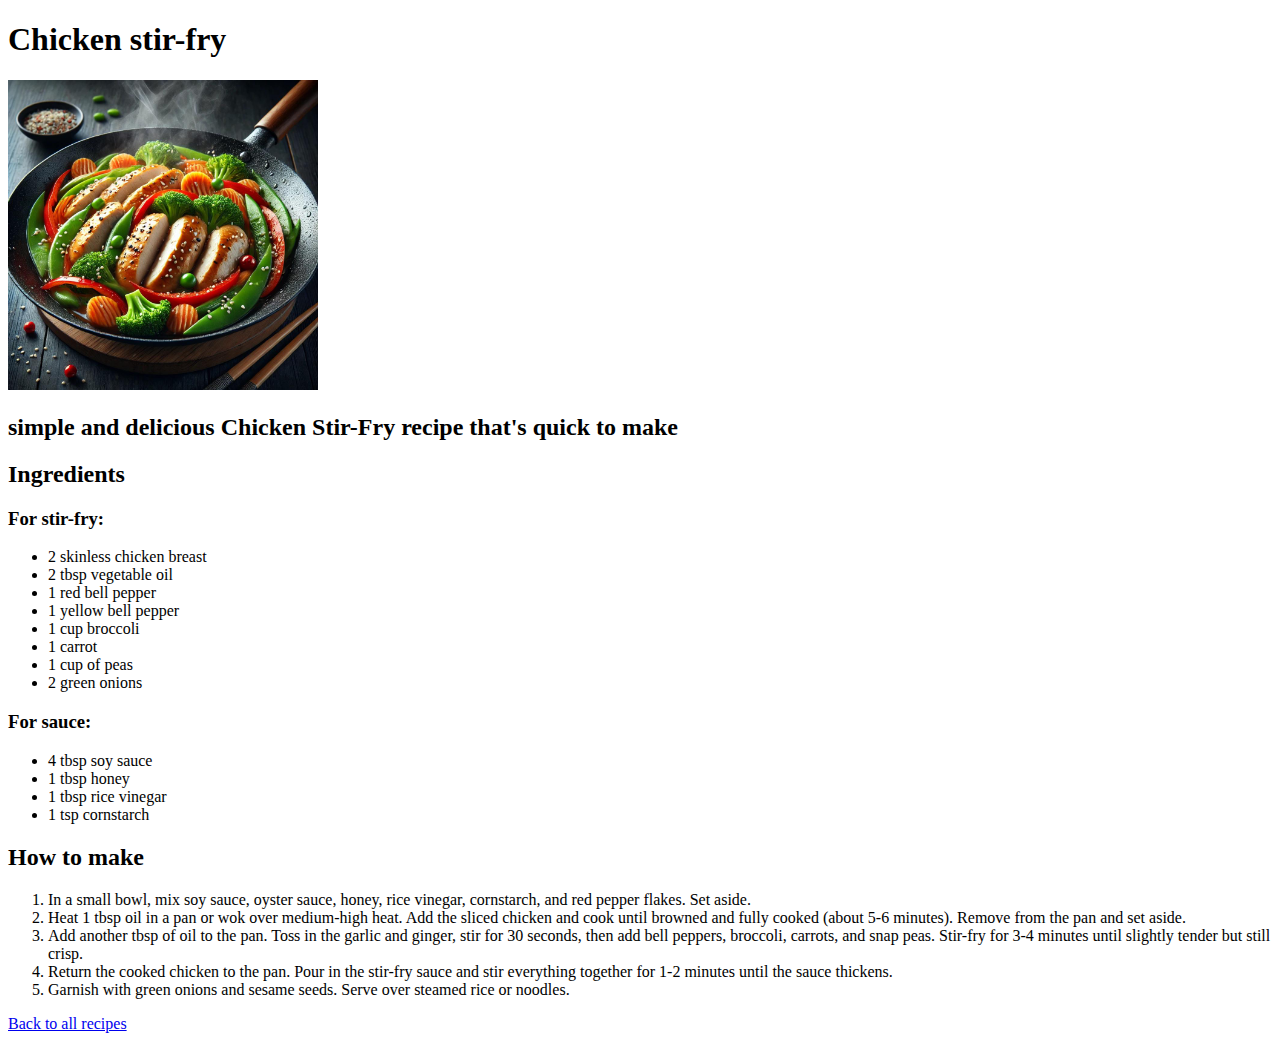
==== recipes/chicken-stir-fry.html @ d503add0 "Add 3 recipes with pictures" ====
<!DOCTYPE html>
<html lang="en">
<head>
    <meta charset="UTF-8">
    <meta name="viewport" content="width=device-width, initial-scale=1.0">
    <title>Chicken stir-fry</title>
    

</head>
<body>

    <h1>Chicken stir-fry</h1>
    <img src="../images/chicken_stir_fry.jpg" alt="stir fry image" height="310" width="310">
    <h2>simple and delicious Chicken Stir-Fry recipe that's quick to make</h2>
    <h2>Ingredients</h2>
    <h3>For stir-fry:</h3>
    <Ul>
        <li>2 skinless chicken breast</li>
        <li>2 tbsp vegetable oil</li>
        <li>1 red bell pepper</li>
        <li>1 yellow bell pepper</li>
        <li>1 cup broccoli</li>
        <li>1 carrot</li>
        <li>1 cup of peas</li>
        <li>2 green onions</li>
    </Ul>
    <h3>For sauce:</h3>
    <ul>
        <li>4 tbsp soy sauce</li>
        <li>1 tbsp honey</li>
        <li>1 tbsp rice vinegar</li>
        <li>1 tsp cornstarch</li>
    </ul>
    <h2>How to make</h2>
    <ol>
        <li>In a small bowl, mix soy sauce, oyster sauce, honey, rice vinegar, 
            cornstarch, and red pepper flakes. Set aside.</li>
        <li>Heat 1 tbsp oil in a pan or wok over medium-high heat. Add the sliced chicken and cook until browned and fully cooked (about 5-6 minutes). 
            Remove from the pan and set aside.</li>
        <li>Add another tbsp of oil to the pan. Toss in the garlic and ginger, stir for 30 seconds, then add bell peppers, broccoli, carrots, and snap peas. 
            Stir-fry for 3-4 minutes until slightly tender but still crisp.</li>
        <li>Return the cooked chicken to the pan. 
            Pour in the stir-fry sauce and stir everything together for 1-2 minutes until the sauce thickens.</li>    
        <li>Garnish with green onions and sesame seeds. Serve over steamed rice or noodles.</li>
    </ol>
</body>

<a href="../index.html">Back to all recipes</a>

</html>
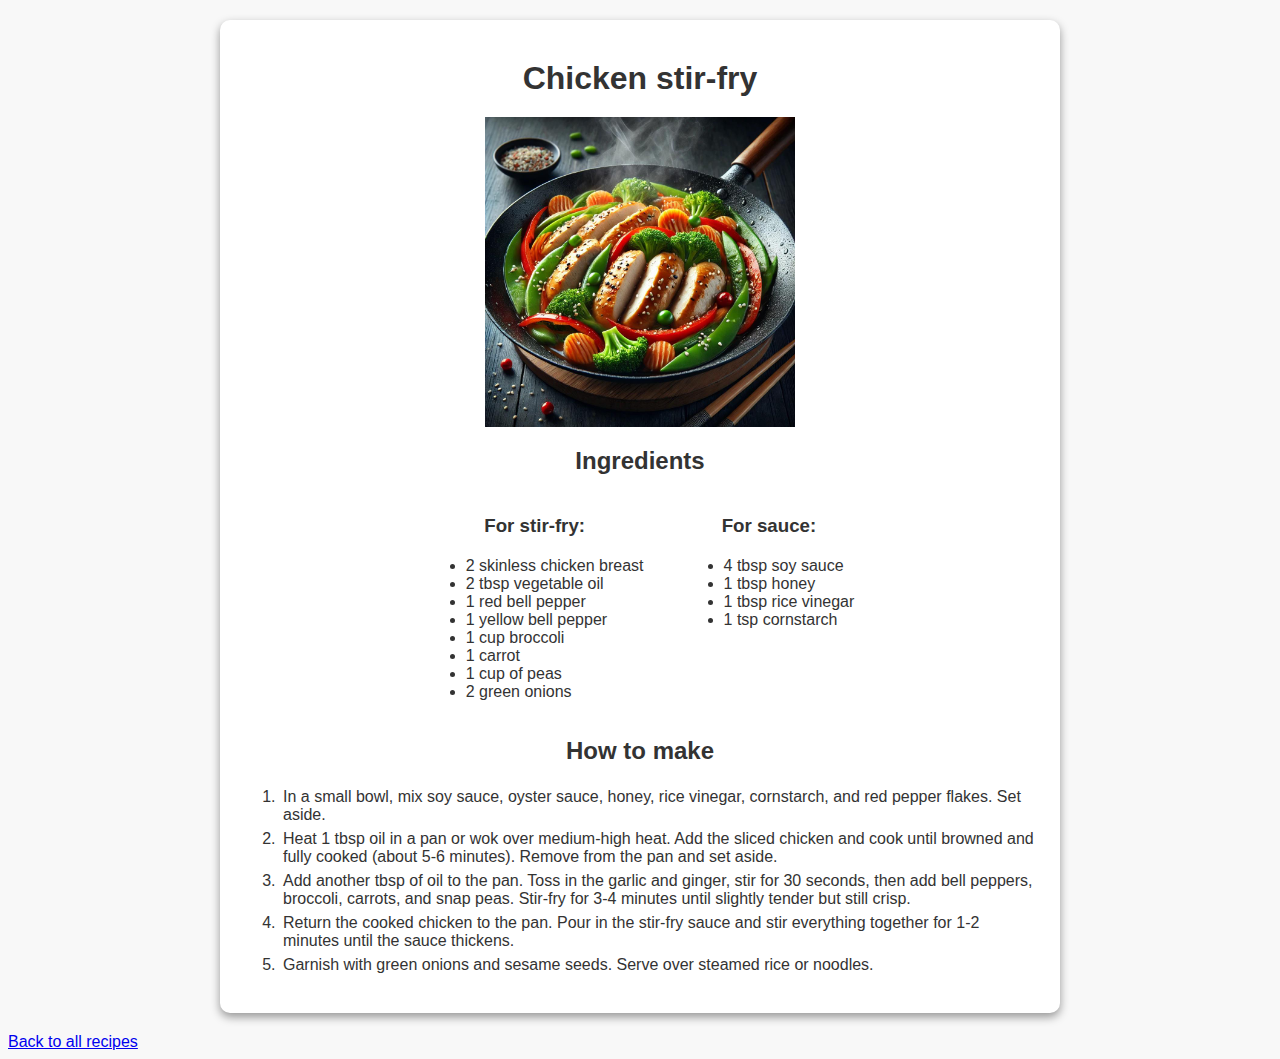
==== commit be88c996: "Add styling" ====
--- a/recipes/chicken-stir-fry.html
+++ b/recipes/chicken-stir-fry.html
@@ -1,48 +1,59 @@
 <!DOCTYPE html>
 <html lang="en">
 <head>
+    <link rel="stylesheet" href="../css/style.css">
     <meta charset="UTF-8">
     <meta name="viewport" content="width=device-width, initial-scale=1.0">
     <title>Chicken stir-fry</title>
-    
-
 </head>
 <body>
-
-    <h1>Chicken stir-fry</h1>
-    <img src="../images/chicken_stir_fry.jpg" alt="stir fry image" height="310" width="310">
-    <h2>simple and delicious Chicken Stir-Fry recipe that's quick to make</h2>
-    <h2>Ingredients</h2>
-    <h3>For stir-fry:</h3>
-    <Ul>
-        <li>2 skinless chicken breast</li>
-        <li>2 tbsp vegetable oil</li>
-        <li>1 red bell pepper</li>
-        <li>1 yellow bell pepper</li>
-        <li>1 cup broccoli</li>
-        <li>1 carrot</li>
-        <li>1 cup of peas</li>
-        <li>2 green onions</li>
-    </Ul>
-    <h3>For sauce:</h3>
-    <ul>
-        <li>4 tbsp soy sauce</li>
-        <li>1 tbsp honey</li>
-        <li>1 tbsp rice vinegar</li>
-        <li>1 tsp cornstarch</li>
-    </ul>
-    <h2>How to make</h2>
-    <ol>
-        <li>In a small bowl, mix soy sauce, oyster sauce, honey, rice vinegar, 
-            cornstarch, and red pepper flakes. Set aside.</li>
-        <li>Heat 1 tbsp oil in a pan or wok over medium-high heat. Add the sliced chicken and cook until browned and fully cooked (about 5-6 minutes). 
-            Remove from the pan and set aside.</li>
-        <li>Add another tbsp of oil to the pan. Toss in the garlic and ginger, stir for 30 seconds, then add bell peppers, broccoli, carrots, and snap peas. 
-            Stir-fry for 3-4 minutes until slightly tender but still crisp.</li>
-        <li>Return the cooked chicken to the pan. 
-            Pour in the stir-fry sauce and stir everything together for 1-2 minutes until the sauce thickens.</li>    
-        <li>Garnish with green onions and sesame seeds. Serve over steamed rice or noodles.</li>
-    </ol>
+    <div class="content">
+        <h1>Chicken stir-fry</h1>
+        <div class="dish">
+            <img src="../images/chicken_stir_fry.jpg" alt="stir fry image" height="310" width="310">
+        </div>
+        <h2>Ingredients</h2>
+        <div class="ingredients">
+            <div class="ingredients-first">
+                <h3>For stir-fry:</h3>
+                <ul>
+                    <li>2 skinless chicken breast</li>
+                    <li>2 tbsp vegetable oil</li>
+                    <li>1 red bell pepper</li>
+                    <li>1 yellow bell pepper</li>
+                    <li>1 cup broccoli</li>
+                    <li>1 carrot</li>
+                    <li>1 cup of peas</li>
+                    <li>2 green onions</li>
+                </ul>     
+            </div>
+            <div class="ingredients-second">
+                <h3>For sauce:</h3>
+                <ul>
+                    <li>4 tbsp soy sauce</li>
+                    <li>1 tbsp honey</li>
+                    <li>1 tbsp rice vinegar</li>
+                    <li>1 tsp cornstarch</li>
+                </ul>    
+            </div>
+        </div>
+        <h2>How to make</h2>
+        <div class="instructions">
+            <ol>
+                <li>In a small bowl, mix soy sauce, oyster sauce, honey, rice vinegar, 
+                    cornstarch, and red pepper flakes. Set aside.</li>
+                <li>Heat 1 tbsp oil in a pan or wok over medium-high heat. Add the sliced chicken and cook until browned and fully cooked (about 5-6 minutes). 
+                    Remove from the pan and set aside.</li>
+                <li>Add another tbsp of oil to the pan. Toss in the garlic and ginger, stir for 30 seconds, then add bell peppers, broccoli, carrots, and snap peas. 
+                    Stir-fry for 3-4 minutes until slightly tender but still crisp.</li>
+                <li>Return the cooked chicken to the pan. 
+                    Pour in the stir-fry sauce and stir everything together for 1-2 minutes until the sauce thickens.</li>    
+                <li>Garnish with green onions and sesame seeds. Serve over steamed rice or noodles.</li>
+            </ol>
+        </div>
+    </div>
+    
+    
 </body>
 
 <a href="../index.html">Back to all recipes</a>
--- a/css/style.css
+++ b/css/style.css
@@ -0,0 +1,50 @@
+body{
+    font-family: Arial, sans-serif;
+    background-color: #f8f8f8;
+    color: #333;
+    margin: 5;
+    padding: 0;
+}
+
+.content{
+    width: 90%;
+    max-width: 800px;
+    margin: 20px auto;
+    background: #fff;
+    padding: 20px;
+    border-radius: 10px;
+    box-shadow: 0 4px 10px rgba(0, 0, 0, 0.4);
+}
+
+.dish{
+    display: flex;
+    justify-content: center;
+    align-items: center;
+}
+
+.recipes {
+    display: flex;
+    justify-content: center;
+}
+
+.ingredients{
+    display: flex;
+    justify-content: center;
+}
+
+.ingredients-first,
+.ingredients-second {
+    margin-left: 20px;
+    margin-right: 20px;
+}
+
+.instructions li{
+    padding: 3px;
+}
+
+h1, h2, h3 {
+    text-align: center;
+    margin: 20px;
+}
+
+
